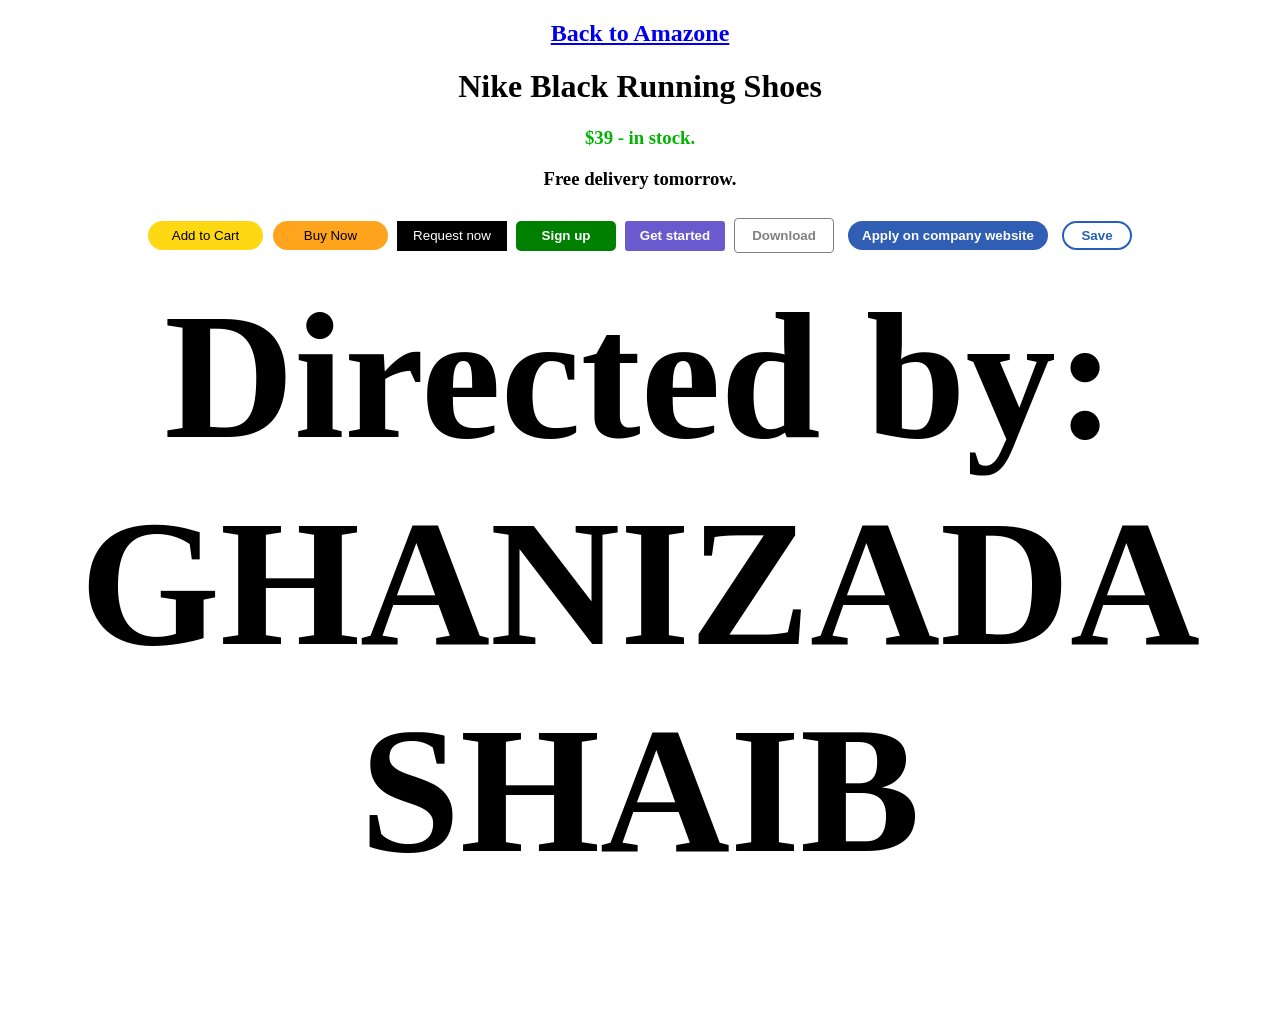
==== index.html @ 9f35ce1f "Rename Amazon.html to index.html" ====
<!DOCTYPE html>
<html lang="en">
<head>
  <meta charset="UTF-8">
  <meta name="viewport" content="width=device-width, initial-scale=1.0">
  <title>Amzone</title>
  <link rel="stylesheet" href="index.css">
</head>

<body style="text-align: center;"> 
  <h2>
    
    <a class="back-to-amazon"
     href="https://www.amazon.com/" target="_blank">Back to Amazone</a>
  </h2>
   <p>
      <h1>
    Nike Black Running Shoes
      </h1>
   </p>

   <p>
      <h3 style="color:rgb(0, 180, 0)">
        $39 - in stock.
      </h3>
   </p>
   <p>
      <h3>
        Free delivery tomorrow.
      </h3>
   </p>
    <button class="add-to-cart-button">
      Add to Cart
    </button>
      <button class="Buy-Now">
      Buy Now
    </button>

    <button class="Request-now">
      Request now
      </button>
      <button class="Sign-up">
        Sign up
      </button>
      <button class="Get-started">
        Get started
      </button> 
      <button class="Download">
        Download
      </button>

      <button class="Apply-on-company-website">
        Apply on company website
      </button>
      <button class="Save">
        Save 
      </button>


        
      <h1 id="ghanizada">
        Directed by: GHANIZADA SHAIB
      </h1>


</body>
</html>
---- index.css ----
.back-to-amazon:hover {
    color:red;
  }
  
  /* add To Cart button */

  .add-to-cart-button {
    background-color: rgb(255, 216, 20);
    border: none;
    width: 115px;
    height: 29px;
    border-radius: 20px;
    margin-right: 6px;
    cursor: pointer;
  }
  .add-to-cart-button:hover {
    opacity: 0.8; 
  }
  .add-to-cart-button:active {
    opacity: 0.5;
  }

  /* Buy-Now */

    .Buy-Now {
    background-color: rgb(255, 164, 28);
    border: none;
    width: 115px; 
    height: 29px;
    border-radius: 20px;
    margin-right: 5px;
    cursor: pointer;
  } 
  .Buy-Now:hover {
    opacity: 0.8; 
  }
  .Buy-Now:active {
    opacity: 0.5;
  }
  
  /* Request-now */

  .Request-now {
    background-color: rgb(0, 0, 0);
    color: white;
    border: none;
    width: 110px; 
    height: 30px;
    margin-right: 5px;
    cursor: pointer;
  }
  .Request-now:hover {
    opacity: 0.8; 
  }

    /* Sign-up */

  .Sign-up {
    background-color:green;
    color: white;
    border: none;
    border-radius: 5px;
    width: 100px; 
    height: 30px;
    margin-right: 5px;
    cursor: pointer;
    font-weight: bold; 
    transition: box-shadow 0.15s ;
  }
  .Sign-up:hover {
    box-shadow: 0px 5px 10px rgba(0, 0, 0, 0.35);
  }

    /* Get-started */

  .Get-started {
    background-color: slateblue;
    color: white;
    border: none;
    border-radius: 3px;
    width: 100px; 
    height: 30px;
    margin-right: 5px;
    cursor: pointer;
    font-weight: bold;
    transition: opacity 0.15s;
  }
  .Get-started:hover{ 
    background-color: rgb(106, 97, 163);
  }

    /* Download */
  .Download {
    background-color: #ffffff;
    color:grey;
    border: solid;
    border-radius: 4px;
    border-width: 1px;
    width: 100px; 
    height: 35px;
    margin-top: 10px;
    cursor: pointer;
    font-weight: bold;
    transition: opacity 0.15s;
  }

  .Download:hover {
    background-color: grey;
    color: white;
  }
 
 /* Apply on company website */


  .Apply-on-company-website {
   background-color:rgb(48, 94, 180);
   border: none;
   border-radius: 20px;
    width: 200px;
    height: 29px;
    color: white;
    font-weight: bold;
    margin-left: 10px;
    cursor: pointer;
    transition: opacity 0.15s;
  }

  .Apply-on-company-website:hover {
    background-color:rgb(8, 64, 150) ;
  }


    /* Save */

  .Save{
    background-color:rgb(255, 255, 255);
    border: solid;
    border-radius: 20px;
    border-width: 2px;
    height: 29px;
    width: 70px;
    margin-left: 10px; 
    cursor: pointer;
    transition: opacity 0.15s;
    border-color: rgb(37, 96, 184);
    color: rgb(37, 96, 184);
    font-weight: bold;
    transition: opacity 0.15s;
    }

    .Save:hover{
      background-color:rgba(37, 96, 184 , 0.12);
      color: rgb(37, 96, 184);
    }

    /* ghanizada */
    #ghanizada {
      color: rgb(0, 0, 0);
      text-align: center;
      margin-top: 20px;
      font-size: 180px;
    }
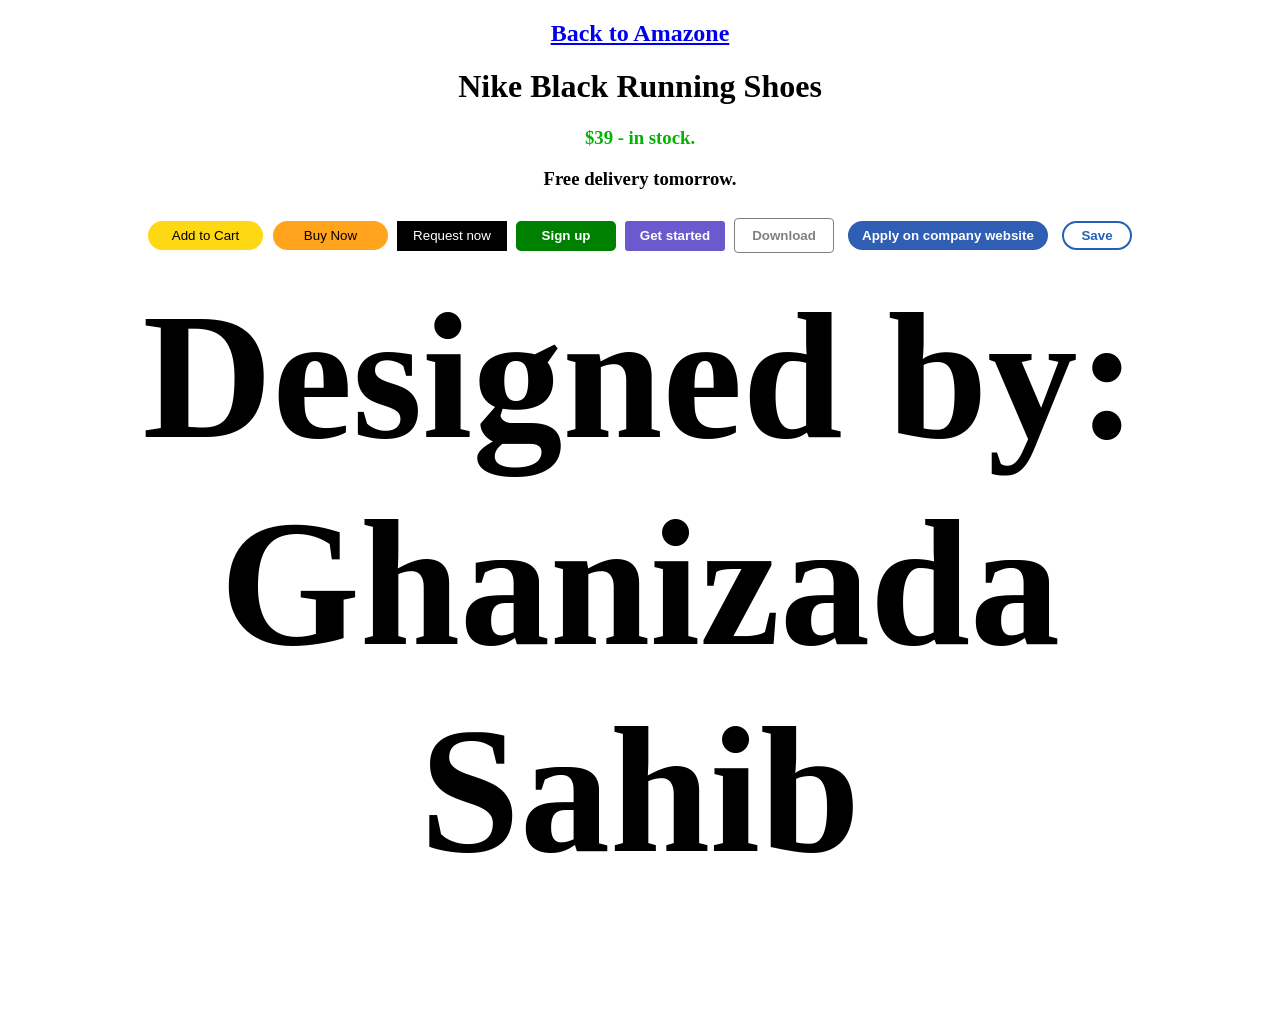
==== commit 77f66a37: "Update index.html" ====
--- a/index.html
+++ b/index.html
@@ -59,7 +59,7 @@
 
         
       <h1 id="ghanizada">
-        Directed by: GHANIZADA SHAIB
+        Designed by: Ghanizada Sahib
       </h1>
 
 
